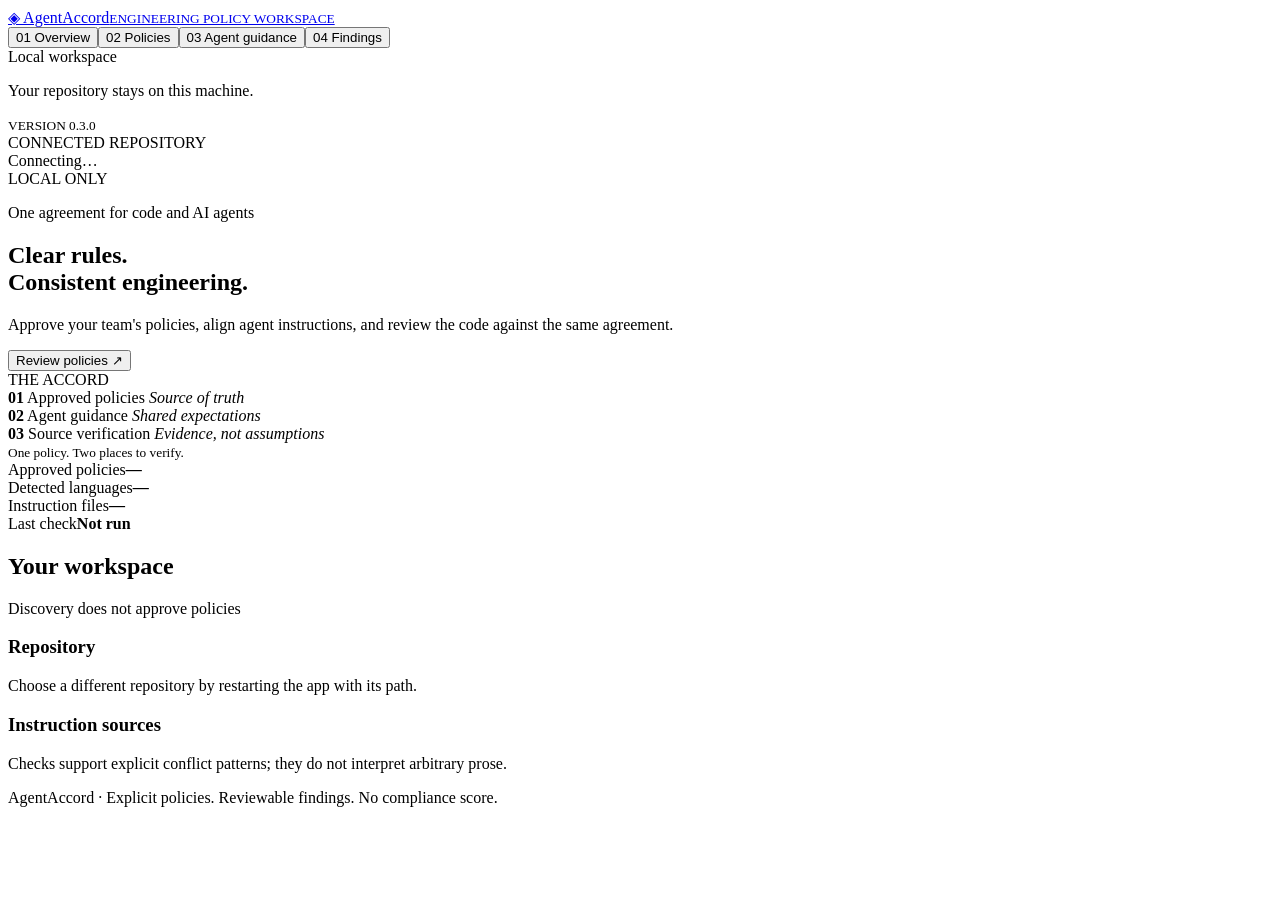
==== agentaccord/web/index.html @ b08bcfb3 "Rename AgentContract to AgentAccord "agentcontract" is already published on PyPI by another AI-agent" ====
<!doctype html>
<html lang="en"><head><meta charset="utf-8"><meta name="viewport" content="width=device-width,initial-scale=1"><title>AgentAccord · Local workspace</title><link rel="stylesheet" href="/style.css"><script defer src="/app.js"></script></head>
<body><aside><a class="brand" href="#"><span>◈</span> AgentAccord<small>ENGINEERING POLICY WORKSPACE</small></a><nav aria-label="Workspace"><button class="nav active" data-view="overview">01 <span>Overview</span></button><button class="nav" data-view="policies">02 <span>Policies</span></button><button class="nav" data-view="guidance">03 <span>Agent guidance</span></button><button class="nav" data-view="findings">04 <span>Findings</span></button></nav><div class="local"><i></i> Local workspace<p>Your repository stays on this machine.</p><small>VERSION 0.3.0</small></div></aside>
<main><header><div><span class="label">CONNECTED REPOSITORY</span><div id="repoName">Connecting…</div></div><span class="chip">LOCAL ONLY</span></header><div id="notice" role="status" aria-live="polite"></div>
<section id="overview" class="view"><div class="hero"><div><p class="eyebrow">One agreement for code and AI agents</p><h1>Clear rules.<br>Consistent engineering.</h1><p class="lede">Approve your team's policies, align agent instructions, and review the code against the same agreement.</p><button class="primary" id="start">Review policies <span>↗</span></button></div><div class="contract"><span class="label">THE ACCORD</span><div><b>01</b> Approved policies <em>Source of truth</em></div><div><b>02</b> Agent guidance <em>Shared expectations</em></div><div><b>03</b> Source verification <em>Evidence, not assumptions</em></div><small>One policy. Two places to verify.</small></div></div>
<div class="metrics"><div><span>Approved policies</span><strong id="approved">—</strong></div><div><span>Detected languages</span><strong id="languages">—</strong></div><div><span>Instruction files</span><strong id="instructions">—</strong></div><div><span>Last check</span><strong id="lastCheck">Not run</strong></div></div>
<div class="section-head"><h2>Your workspace</h2><span class="muted">Discovery does not approve policies</span></div><div class="two-col"><article><h3>Repository</h3><code id="repoPath"></code><div id="languageTags" class="tags"></div><p class="muted">Choose a different repository by restarting the app with its path.</p></article><article><h3>Instruction sources</h3><ul id="instructionList"></ul><p class="muted">Checks support explicit conflict patterns; they do not interpret arbitrary prose.</p></article></div></section>
<section id="policies" class="view" hidden><p class="eyebrow">01 / Set the source of truth</p><h1>Approve your policies.</h1><p class="lede">These are available rules, not recommendations inferred from your code. Approve only the conventions your team actually wants to enforce.</p><div id="policyList"></div><div class="actionbar"><p id="policyStatus" class="muted">Changes are saved only when you approve them.</p><button id="savePolicies" class="primary">Save approved policies</button></div></section>
<section id="guidance" class="view" hidden><p class="eyebrow">02 / Give agents consistent guidance</p><h1>The same rules,<br>in your instructions.</h1><p class="lede">Generate a managed section from the saved policy. Updating AGENTS.md preserves handwritten content outside that section.</p><article><div class="section-head"><h3>Guidance preview</h3><span class="chip">AGENTS.md</span></div><pre id="guidanceText"></pre></article><div class="actionbar"><p class="muted">Review the preview before writing to your repository.</p><button id="writeGuidance" class="primary">Update managed guidance</button></div></section>
<section id="findings" class="view" hidden><div class="section-head"><div><p class="eyebrow">03 / Verify the accord</p><h1>Review the evidence.</h1></div><button id="runCheck" class="primary">Run checks ↗</button></div><p class="lede">Check source code and supported agent instructions against your saved, approved policies.</p><div id="resultSummary" class="summary">No check has run yet. Run checks to see current findings.</div><div class="filters"><label>Search<input id="search" type="search" placeholder="File, rule, or finding"></label><label>Severity<select id="severity"><option value="all">All severities</option><option value="error">Errors</option><option value="warning">Warnings</option></select></label><label>Source<select id="kind"><option value="all">All sources</option><option value="code">Code</option><option value="instruction">Instructions</option></select></label></div><p id="visibleCount" class="muted" aria-live="polite"></p><div id="findingList"></div><details id="coverage"><summary>Coverage, skipped files, and limitations</summary><div id="coverageContent">Run a check to inspect coverage.</div></details><div class="exports"><span class="muted">Export current scan</span><button data-export="json">JSON</button><button data-export="sarif">SARIF</button><button data-export="html">HTML report</button></div></section>
<footer>AgentAccord · Explicit policies. Reviewable findings. No compliance score.</footer></main></body></html>
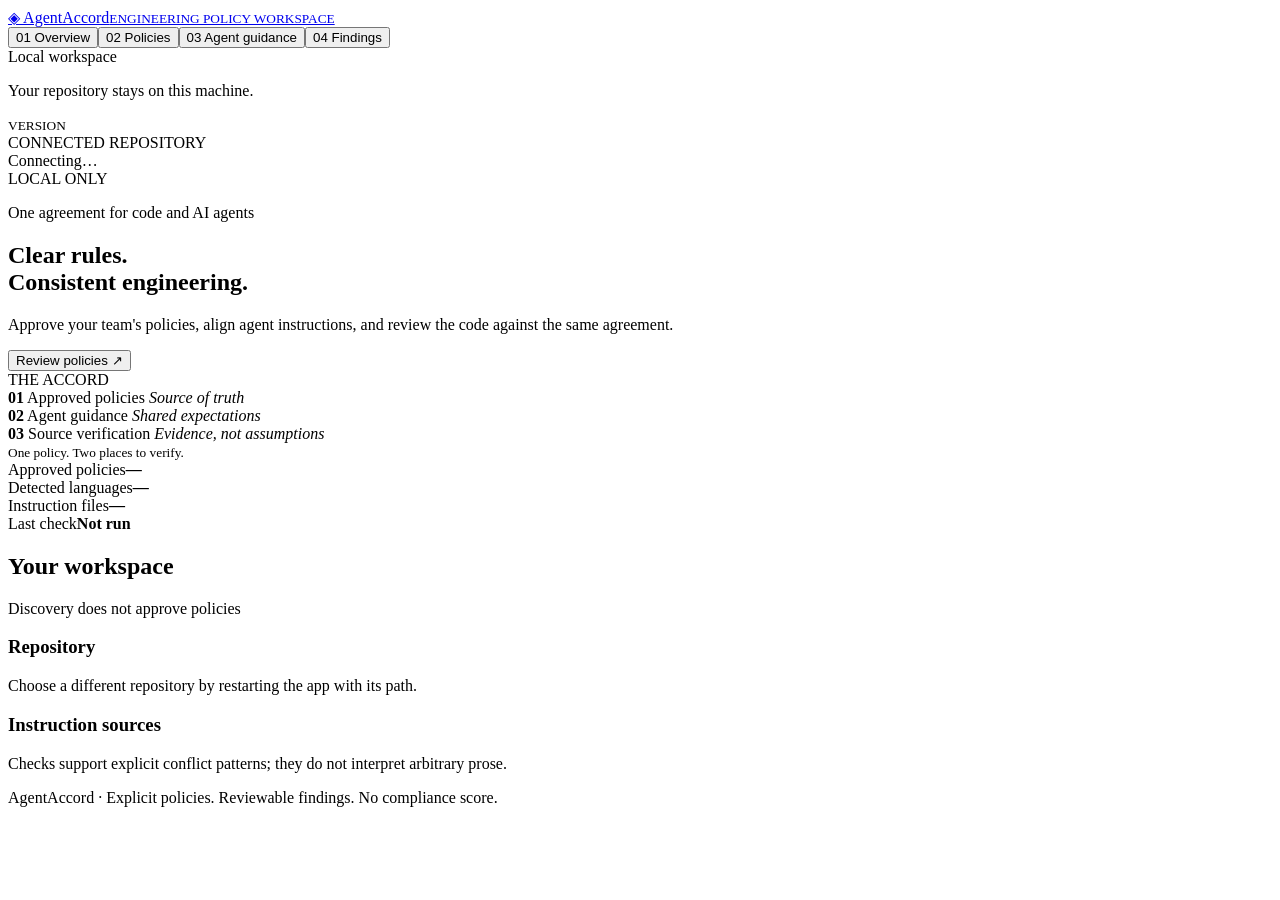
==== commit 9a64dacf: "Prepare the 0.4.0 release: PyPI publishing, GitHub Action, changelog - Single-source version in agen" ====
--- a/agentaccord/web/index.html
+++ b/agentaccord/web/index.html
@@ -1,6 +1,6 @@
 <!doctype html>
 <html lang="en"><head><meta charset="utf-8"><meta name="viewport" content="width=device-width,initial-scale=1"><title>AgentAccord · Local workspace</title><link rel="stylesheet" href="/style.css"><script defer src="/app.js"></script></head>
-<body><aside><a class="brand" href="#"><span>◈</span> AgentAccord<small>ENGINEERING POLICY WORKSPACE</small></a><nav aria-label="Workspace"><button class="nav active" data-view="overview">01 <span>Overview</span></button><button class="nav" data-view="policies">02 <span>Policies</span></button><button class="nav" data-view="guidance">03 <span>Agent guidance</span></button><button class="nav" data-view="findings">04 <span>Findings</span></button></nav><div class="local"><i></i> Local workspace<p>Your repository stays on this machine.</p><small>VERSION 0.3.0</small></div></aside>
+<body><aside><a class="brand" href="#"><span>◈</span> AgentAccord<small>ENGINEERING POLICY WORKSPACE</small></a><nav aria-label="Workspace"><button class="nav active" data-view="overview">01 <span>Overview</span></button><button class="nav" data-view="policies">02 <span>Policies</span></button><button class="nav" data-view="guidance">03 <span>Agent guidance</span></button><button class="nav" data-view="findings">04 <span>Findings</span></button></nav><div class="local"><i></i> Local workspace<p>Your repository stays on this machine.</p><small id="appVersion">VERSION</small></div></aside>
 <main><header><div><span class="label">CONNECTED REPOSITORY</span><div id="repoName">Connecting…</div></div><span class="chip">LOCAL ONLY</span></header><div id="notice" role="status" aria-live="polite"></div>
 <section id="overview" class="view"><div class="hero"><div><p class="eyebrow">One agreement for code and AI agents</p><h1>Clear rules.<br>Consistent engineering.</h1><p class="lede">Approve your team's policies, align agent instructions, and review the code against the same agreement.</p><button class="primary" id="start">Review policies <span>↗</span></button></div><div class="contract"><span class="label">THE ACCORD</span><div><b>01</b> Approved policies <em>Source of truth</em></div><div><b>02</b> Agent guidance <em>Shared expectations</em></div><div><b>03</b> Source verification <em>Evidence, not assumptions</em></div><small>One policy. Two places to verify.</small></div></div>
 <div class="metrics"><div><span>Approved policies</span><strong id="approved">—</strong></div><div><span>Detected languages</span><strong id="languages">—</strong></div><div><span>Instruction files</span><strong id="instructions">—</strong></div><div><span>Last check</span><strong id="lastCheck">Not run</strong></div></div>
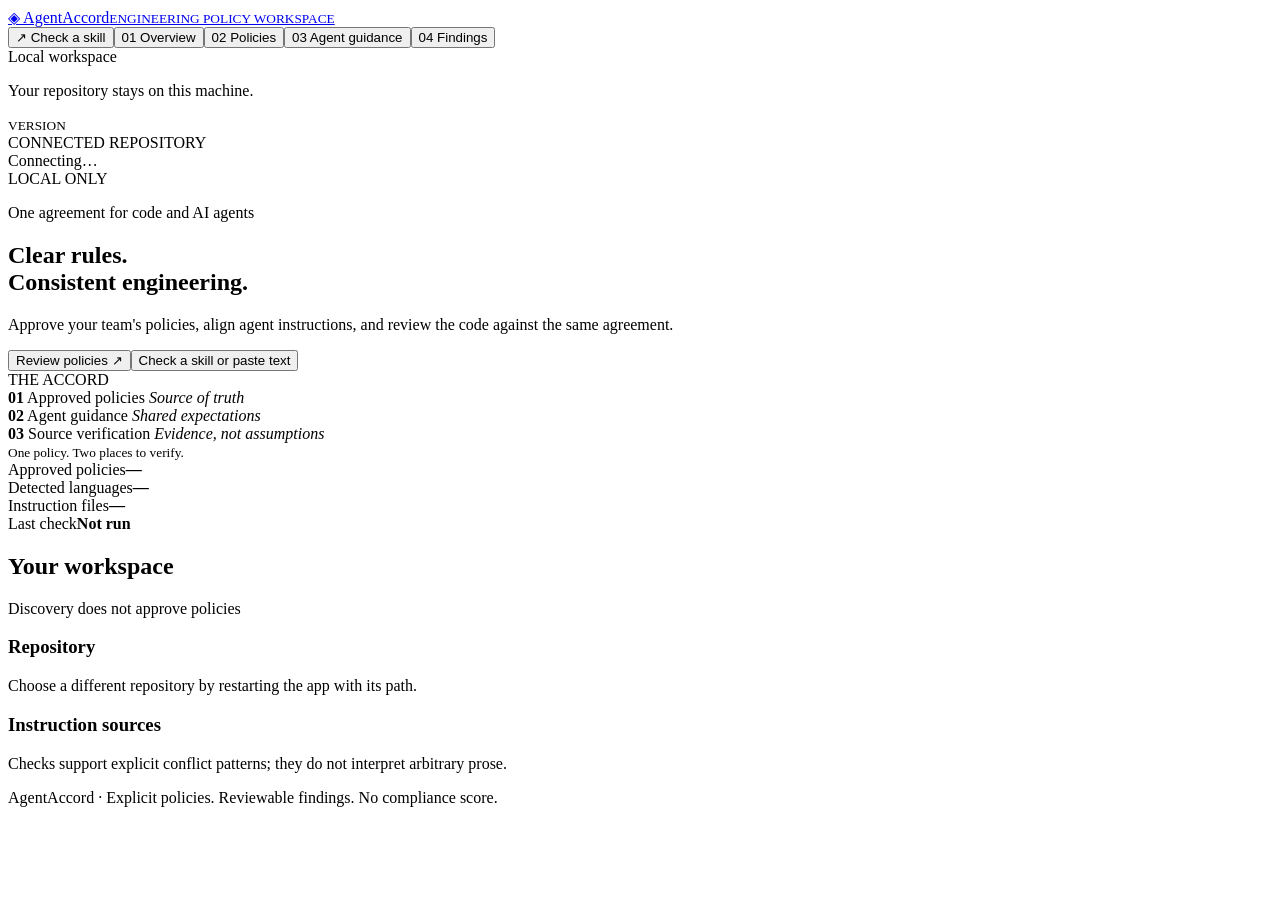
==== commit 773b9584: "Add local skill quick checks and language-specific validation" ====
--- a/agentaccord/web/index.html
+++ b/agentaccord/web/index.html
@@ -1,11 +1,26 @@
 <!doctype html>
 <html lang="en"><head><meta charset="utf-8"><meta name="viewport" content="width=device-width,initial-scale=1"><title>AgentAccord · Local workspace</title><link rel="stylesheet" href="/style.css"><script defer src="/app.js"></script></head>
-<body><aside><a class="brand" href="#"><span>◈</span> AgentAccord<small>ENGINEERING POLICY WORKSPACE</small></a><nav aria-label="Workspace"><button class="nav active" data-view="overview">01 <span>Overview</span></button><button class="nav" data-view="policies">02 <span>Policies</span></button><button class="nav" data-view="guidance">03 <span>Agent guidance</span></button><button class="nav" data-view="findings">04 <span>Findings</span></button></nav><div class="local"><i></i> Local workspace<p>Your repository stays on this machine.</p><small id="appVersion">VERSION</small></div></aside>
+<body><aside><a class="brand" href="#"><span>◈</span> AgentAccord<small>ENGINEERING POLICY WORKSPACE</small></a><nav aria-label="Workspace"><button class="nav" data-view="quick">↗ <span>Check a skill</span></button><button class="nav active" data-view="overview">01 <span>Overview</span></button><button class="nav" data-view="policies">02 <span>Policies</span></button><button class="nav" data-view="guidance">03 <span>Agent guidance</span></button><button class="nav" data-view="findings">04 <span>Findings</span></button></nav><div class="local"><i></i> Local workspace<p>Your repository stays on this machine.</p><small id="appVersion">VERSION</small></div></aside>
 <main><header><div><span class="label">CONNECTED REPOSITORY</span><div id="repoName">Connecting…</div></div><span class="chip">LOCAL ONLY</span></header><div id="notice" role="status" aria-live="polite"></div>
-<section id="overview" class="view"><div class="hero"><div><p class="eyebrow">One agreement for code and AI agents</p><h1>Clear rules.<br>Consistent engineering.</h1><p class="lede">Approve your team's policies, align agent instructions, and review the code against the same agreement.</p><button class="primary" id="start">Review policies <span>↗</span></button></div><div class="contract"><span class="label">THE ACCORD</span><div><b>01</b> Approved policies <em>Source of truth</em></div><div><b>02</b> Agent guidance <em>Shared expectations</em></div><div><b>03</b> Source verification <em>Evidence, not assumptions</em></div><small>One policy. Two places to verify.</small></div></div>
+<section id="quick" class="view" hidden>
+<p class="eyebrow">A focused first check</p><h1>Check a skill or file.</h1>
+<p class="lede">Select local files or paste text. Choose the rules you want to test and review the evidence. Your project policy stays unchanged.</p>
+<article><h2>1. Choose your input</h2><p class="muted">Text goes only to this local app and temporary files are removed after checking. Up to 20 UTF-8 files, 100 KB each, 400 KB total. Archives are not supported.</p>
+<label>Local files<input id="quickFiles" type="file" multiple accept=".md,.java,.py,.json"></label><p id="quickFileNames" class="muted">No files selected. Paste text below, or select files.</p>
+<div class="path-grid"><label>Filename for pasted text<input id="quickName" value="SKILL.md" maxlength="120"></label><div><button id="quickDemo">Load a teaching example</button></div></div>
+<label>Or paste text<textarea id="quickText" rows="8" placeholder="Paste instructions, Java, Python, or JSON here"></textarea></label></article>
+<article class="quick-section"><h2>2. Choose rules for this check</h2><p class="muted">Nothing is selected automatically. Markdown supports explicit Java instruction conflicts and Java, Python, and JSON fenced examples. Java files use teaching-example checks. Python uses syntax analysis; JSON checks syntax and duplicate keys. Other languages and application-specific configuration schemas are not yet supported.</p><div id="quickRules"></div></article>
+<div class="actionbar"><p class="muted">This check does not save approvals, edit skills, or execute code.</p><button id="quickRun" class="primary">Check selected text ↗</button></div>
+<div id="quickResults" aria-live="polite"></div></section>
+<section id="overview" class="view"><div class="hero"><div><p class="eyebrow">One agreement for code and AI agents</p><h1>Clear rules.<br>Consistent engineering.</h1><p class="lede">Approve your team's policies, align agent instructions, and review the code against the same agreement.</p><button class="primary" id="start">Review policies <span>↗</span></button><button id="startQuick">Check a skill or paste text</button></div><div class="contract"><span class="label">THE ACCORD</span><div><b>01</b> Approved policies <em>Source of truth</em></div><div><b>02</b> Agent guidance <em>Shared expectations</em></div><div><b>03</b> Source verification <em>Evidence, not assumptions</em></div><small>One policy. Two places to verify.</small></div></div>
 <div class="metrics"><div><span>Approved policies</span><strong id="approved">—</strong></div><div><span>Detected languages</span><strong id="languages">—</strong></div><div><span>Instruction files</span><strong id="instructions">—</strong></div><div><span>Last check</span><strong id="lastCheck">Not run</strong></div></div>
 <div class="section-head"><h2>Your workspace</h2><span class="muted">Discovery does not approve policies</span></div><div class="two-col"><article><h3>Repository</h3><code id="repoPath"></code><div id="languageTags" class="tags"></div><p class="muted">Choose a different repository by restarting the app with its path.</p></article><article><h3>Instruction sources</h3><ul id="instructionList"></ul><p class="muted">Checks support explicit conflict patterns; they do not interpret arbitrary prose.</p></article></div></section>
-<section id="policies" class="view" hidden><p class="eyebrow">01 / Set the source of truth</p><h1>Approve your policies.</h1><p class="lede">These are available rules, not recommendations inferred from your code. Approve only the conventions your team actually wants to enforce.</p><div id="policyList"></div><div class="actionbar"><p id="policyStatus" class="muted">Changes are saved only when you approve them.</p><button id="savePolicies" class="primary">Save approved policies</button></div></section>
+<section id="policies" class="view" hidden><p class="eyebrow">01 / Set the source of truth</p><h1>Approve your policies.</h1><p class="lede">These are available rules, not recommendations inferred from your code. Approve only the conventions your team actually wants to enforce.</p><fieldset id="policyEditor"><legend class="sr-only">Policy settings</legend><div id="policyList"></div>
+<article class="shared-scope"><h2>Repository and teaching-example scope</h2>
+<p class="muted">Use repository-relative globs, one per line: * matches within a folder; ** spans folders. Include instruction files when narrowing a rule. Build and vendor folders remain excluded.</p>
+<div id="sharedScope" class="path-grid"></div></article></fieldset>
+<section aria-labelledby="previewHeading" class="preview-panel"><div class="section-head"><h2 id="previewHeading">Preview the affected files</h2><button id="previewScope">Preview draft scope</button></div>
+<p class="muted">Checks this draft against the current repository without saving policy or guidance.</p><div id="scopePreview" aria-live="polite"><p class="muted">Choose paths, then preview before saving.</p></div></section><div class="actionbar"><p id="policyStatus" class="muted">Changes are saved only when you approve them.</p><button id="savePolicies" class="primary">Save approved policies</button></div></section>
 <section id="guidance" class="view" hidden><p class="eyebrow">02 / Give agents consistent guidance</p><h1>The same rules,<br>in your instructions.</h1><p class="lede">Generate a managed section from the saved policy. Updating AGENTS.md preserves handwritten content outside that section.</p><article><div class="section-head"><h3>Guidance preview</h3><span class="chip">AGENTS.md</span></div><pre id="guidanceText"></pre></article><div class="actionbar"><p class="muted">Review the preview before writing to your repository.</p><button id="writeGuidance" class="primary">Update managed guidance</button></div></section>
-<section id="findings" class="view" hidden><div class="section-head"><div><p class="eyebrow">03 / Verify the accord</p><h1>Review the evidence.</h1></div><button id="runCheck" class="primary">Run checks ↗</button></div><p class="lede">Check source code and supported agent instructions against your saved, approved policies.</p><div id="resultSummary" class="summary">No check has run yet. Run checks to see current findings.</div><div class="filters"><label>Search<input id="search" type="search" placeholder="File, rule, or finding"></label><label>Severity<select id="severity"><option value="all">All severities</option><option value="error">Errors</option><option value="warning">Warnings</option></select></label><label>Source<select id="kind"><option value="all">All sources</option><option value="code">Code</option><option value="instruction">Instructions</option></select></label></div><p id="visibleCount" class="muted" aria-live="polite"></p><div id="findingList"></div><details id="coverage"><summary>Coverage, skipped files, and limitations</summary><div id="coverageContent">Run a check to inspect coverage.</div></details><div class="exports"><span class="muted">Export current scan</span><button data-export="json">JSON</button><button data-export="sarif">SARIF</button><button data-export="html">HTML report</button></div></section>
+<section id="findings" class="view" hidden><div class="section-head"><div><p class="eyebrow">03 / Verify the accord</p><h1>Review the evidence.</h1></div><button id="runCheck" class="primary">Run checks ↗</button></div><p class="lede">Check source code and supported agent instructions against your saved, approved policies.</p><div id="resultSummary" class="summary">No check has run yet. Run checks to see current findings.</div><div class="filters"><label>Search<input id="search" type="search" placeholder="File, rule, or finding"></label><label>Severity<select id="severity"><option value="all">All severities</option><option value="error">Errors</option><option value="warning">Warnings</option></select></label><label>Source<select id="kind"><option value="all">All sources</option><option value="code">Code</option><option value="example">Examples</option><option value="instruction">Instructions</option></select></label></div><p id="visibleCount" class="muted" aria-live="polite"></p><div id="findingList"></div><details id="coverage"><summary>Coverage, skipped files, and limitations</summary><div id="coverageContent">Run a check to inspect coverage.</div></details><div class="exports"><span class="muted">Export current scan</span><button data-export="json">JSON</button><button data-export="sarif">SARIF</button><button data-export="html">HTML report</button></div></section>
 <footer>AgentAccord · Explicit policies. Reviewable findings. No compliance score.</footer></main></body></html>
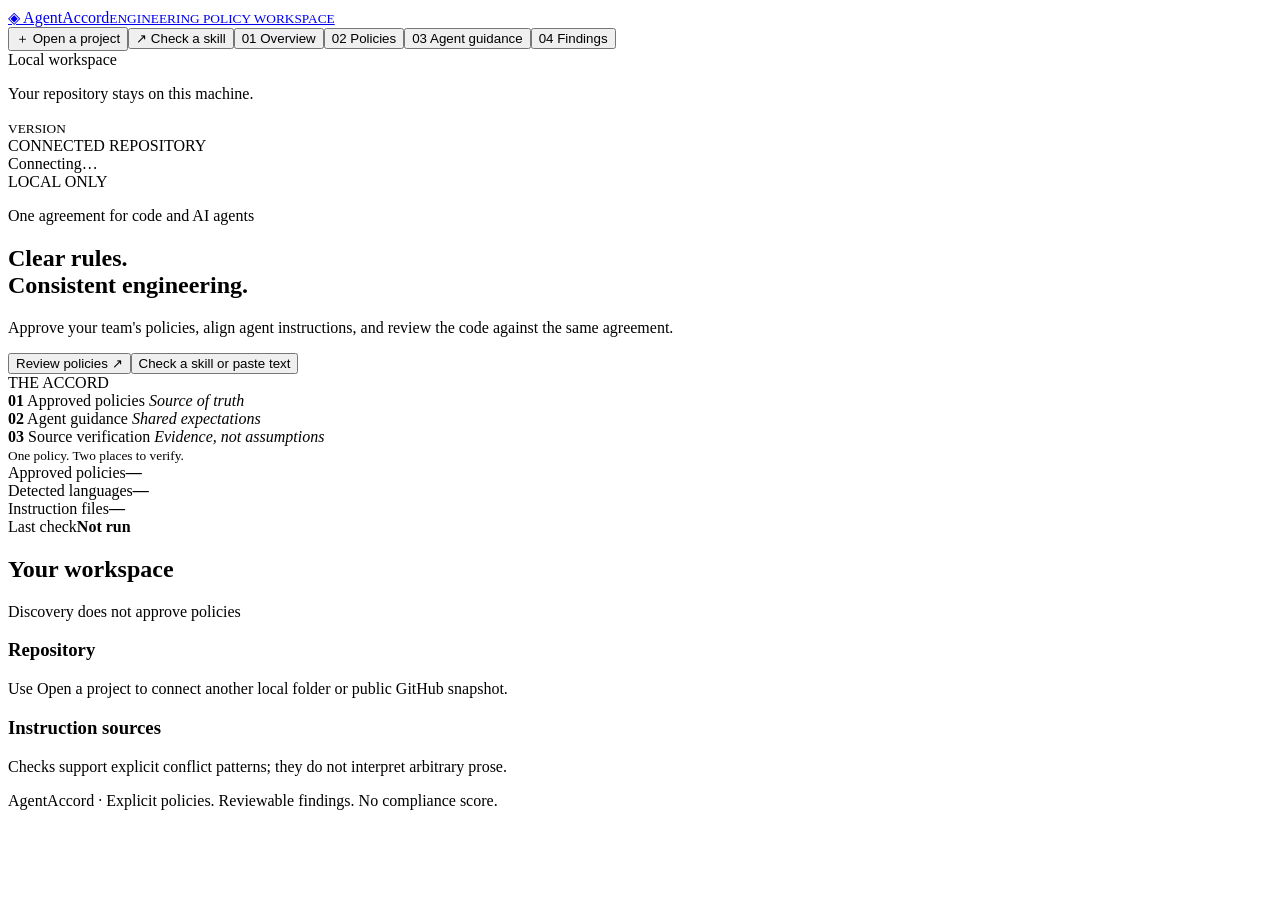
==== commit 0933cc36: "Add local and public GitHub project connections" ====
--- a/agentaccord/web/index.html
+++ b/agentaccord/web/index.html
@@ -1,7 +1,13 @@
 <!doctype html>
 <html lang="en"><head><meta charset="utf-8"><meta name="viewport" content="width=device-width,initial-scale=1"><title>AgentAccord · Local workspace</title><link rel="stylesheet" href="/style.css"><script defer src="/app.js"></script></head>
-<body><aside><a class="brand" href="#"><span>◈</span> AgentAccord<small>ENGINEERING POLICY WORKSPACE</small></a><nav aria-label="Workspace"><button class="nav" data-view="quick">↗ <span>Check a skill</span></button><button class="nav active" data-view="overview">01 <span>Overview</span></button><button class="nav" data-view="policies">02 <span>Policies</span></button><button class="nav" data-view="guidance">03 <span>Agent guidance</span></button><button class="nav" data-view="findings">04 <span>Findings</span></button></nav><div class="local"><i></i> Local workspace<p>Your repository stays on this machine.</p><small id="appVersion">VERSION</small></div></aside>
+<body><aside><a class="brand" href="#"><span>◈</span> AgentAccord<small>ENGINEERING POLICY WORKSPACE</small></a><nav aria-label="Workspace"><button class="nav" data-view="connect">＋ <span>Open a project</span></button><button class="nav" data-view="quick">↗ <span>Check a skill</span></button><button class="nav active" data-view="overview">01 <span>Overview</span></button><button class="nav" data-view="policies">02 <span>Policies</span></button><button class="nav" data-view="guidance">03 <span>Agent guidance</span></button><button class="nav" data-view="findings">04 <span>Findings</span></button></nav><div class="local"><i></i> Local workspace<p>Your repository stays on this machine.</p><small id="appVersion">VERSION</small></div></aside>
 <main><header><div><span class="label">CONNECTED REPOSITORY</span><div id="repoName">Connecting…</div></div><span class="chip">LOCAL ONLY</span></header><div id="notice" role="status" aria-live="polite"></div>
+<section id="connect" class="view" hidden>
+<p class="eyebrow">Choose a workspace</p><h1>Open a project.</h1><p class="lede">Review a local folder or a public GitHub repository. Each project opens in its own workspace with its own policy and results.</p>
+<div class="two-col"><article><h2>Local folder</h2><p>Use any existing folder, including a private repository you have already cloned. No Git connection is required.</p><label>Absolute folder path<input id="localProjectPath" placeholder="/Users/you/projects/my-project" autocomplete="off"></label><p class="muted">Opening reads the folder. Saving policies or guidance later changes files in this folder.</p><button id="openLocalProject" class="primary">Connect local folder</button></article>
+<article><h2>Public GitHub repository</h2><p>Download the current default branch as a temporary snapshot. Repository files are never executed.</p><label>GitHub repository URL<input id="githubProjectUrl" type="url" placeholder="https://github.com/owner/repository" autocomplete="off"></label><p class="muted">Contacts GitHub to download source. Public repositories only; no sign-in or token. Changes stay in the snapshot and disappear when this app stops. Limit: 20 MB download, 50 MB expanded, 10,000 entries. Repositories with symlinks need a local clone.</p><button id="openGithubProject" class="primary">Download GitHub snapshot</button></article></div>
+<div id="projectConnectionResult" aria-live="polite"></div>
+<p class="muted">Connecting a repository does not mean every language is supported. Review coverage and approve only the rules that fit your project. GitHub snapshots omit history, submodule contents and downloaded Git LFS objects.</p></section>
 <section id="quick" class="view" hidden>
 <p class="eyebrow">A focused first check</p><h1>Check a skill or file.</h1>
 <p class="lede">Select local files or paste text. Choose the rules you want to test and review the evidence. Your project policy stays unchanged.</p>
@@ -14,11 +20,11 @@
 <div id="quickResults" aria-live="polite"></div></section>
 <section id="overview" class="view"><div class="hero"><div><p class="eyebrow">One agreement for code and AI agents</p><h1>Clear rules.<br>Consistent engineering.</h1><p class="lede">Approve your team's policies, align agent instructions, and review the code against the same agreement.</p><button class="primary" id="start">Review policies <span>↗</span></button><button id="startQuick">Check a skill or paste text</button></div><div class="contract"><span class="label">THE ACCORD</span><div><b>01</b> Approved policies <em>Source of truth</em></div><div><b>02</b> Agent guidance <em>Shared expectations</em></div><div><b>03</b> Source verification <em>Evidence, not assumptions</em></div><small>One policy. Two places to verify.</small></div></div>
 <div class="metrics"><div><span>Approved policies</span><strong id="approved">—</strong></div><div><span>Detected languages</span><strong id="languages">—</strong></div><div><span>Instruction files</span><strong id="instructions">—</strong></div><div><span>Last check</span><strong id="lastCheck">Not run</strong></div></div>
-<div class="section-head"><h2>Your workspace</h2><span class="muted">Discovery does not approve policies</span></div><div class="two-col"><article><h3>Repository</h3><code id="repoPath"></code><div id="languageTags" class="tags"></div><p class="muted">Choose a different repository by restarting the app with its path.</p></article><article><h3>Instruction sources</h3><ul id="instructionList"></ul><p class="muted">Checks support explicit conflict patterns; they do not interpret arbitrary prose.</p></article></div></section>
+<div class="section-head"><h2>Your workspace</h2><span class="muted">Discovery does not approve policies</span></div><div class="two-col"><article><h3>Repository</h3><code id="repoPath"></code><div id="languageTags" class="tags"></div><p id="projectSource" class="muted"></p><div id="supportedCoverage"></div><p class="muted">Use Open a project to connect another local folder or public GitHub snapshot.</p></article><article><h3>Instruction sources</h3><ul id="instructionList"></ul><p class="muted">Checks support explicit conflict patterns; they do not interpret arbitrary prose.</p></article></div></section>
 <section id="policies" class="view" hidden><p class="eyebrow">01 / Set the source of truth</p><h1>Approve your policies.</h1><p class="lede">These are available rules, not recommendations inferred from your code. Approve only the conventions your team actually wants to enforce.</p><fieldset id="policyEditor"><legend class="sr-only">Policy settings</legend><div id="policyList"></div>
 <article class="shared-scope"><h2>Repository and teaching-example scope</h2>
 <p class="muted">Use repository-relative globs, one per line: * matches within a folder; ** spans folders. Include instruction files when narrowing a rule. Build and vendor folders remain excluded.</p>
-<div id="sharedScope" class="path-grid"></div></article></fieldset>
+<button id="teachingPaths">Prepare teaching-example paths</button><p class="muted">Draft only: marks Java examples/templates as teaching material and bad-*.java examples as intentional counter-examples. Review the paths and select rules before saving.</p><div id="sharedScope" class="path-grid"></div></article></fieldset>
 <section aria-labelledby="previewHeading" class="preview-panel"><div class="section-head"><h2 id="previewHeading">Preview the affected files</h2><button id="previewScope">Preview draft scope</button></div>
 <p class="muted">Checks this draft against the current repository without saving policy or guidance.</p><div id="scopePreview" aria-live="polite"><p class="muted">Choose paths, then preview before saving.</p></div></section><div class="actionbar"><p id="policyStatus" class="muted">Changes are saved only when you approve them.</p><button id="savePolicies" class="primary">Save approved policies</button></div></section>
 <section id="guidance" class="view" hidden><p class="eyebrow">02 / Give agents consistent guidance</p><h1>The same rules,<br>in your instructions.</h1><p class="lede">Generate a managed section from the saved policy. Updating AGENTS.md preserves handwritten content outside that section.</p><article><div class="section-head"><h3>Guidance preview</h3><span class="chip">AGENTS.md</span></div><pre id="guidanceText"></pre></article><div class="actionbar"><p class="muted">Review the preview before writing to your repository.</p><button id="writeGuidance" class="primary">Update managed guidance</button></div></section>
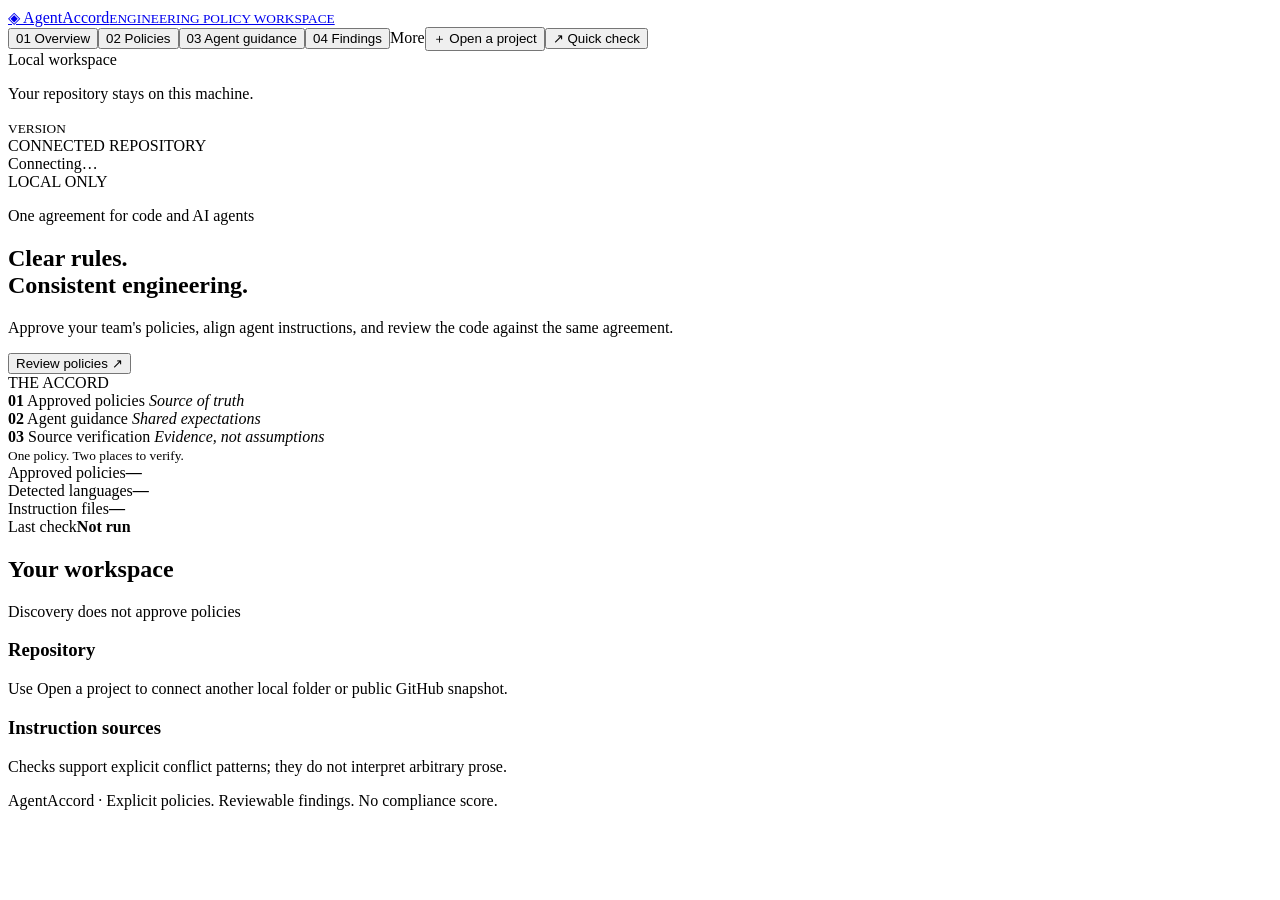
==== commit 730e3314: "Open the local app in the browser; put the workflow first in the menu agentaccord serve and quick no" ====
--- a/agentaccord/web/index.html
+++ b/agentaccord/web/index.html
@@ -1,15 +1,15 @@
 <!doctype html>
 <html lang="en"><head><meta charset="utf-8"><meta name="viewport" content="width=device-width,initial-scale=1"><title>AgentAccord · Local workspace</title><link rel="stylesheet" href="/style.css"><script defer src="/app.js"></script></head>
-<body><aside><a class="brand" href="#"><span>◈</span> AgentAccord<small>ENGINEERING POLICY WORKSPACE</small></a><nav aria-label="Workspace"><button class="nav" data-view="connect">＋ <span>Open a project</span></button><button class="nav" data-view="quick">↗ <span>Check a skill</span></button><button class="nav active" data-view="overview">01 <span>Overview</span></button><button class="nav" data-view="policies">02 <span>Policies</span></button><button class="nav" data-view="guidance">03 <span>Agent guidance</span></button><button class="nav" data-view="findings">04 <span>Findings</span></button></nav><div class="local"><i></i> Local workspace<p>Your repository stays on this machine.</p><small id="appVersion">VERSION</small></div></aside>
+<body><aside><a class="brand" href="#"><span>◈</span> AgentAccord<small>ENGINEERING POLICY WORKSPACE</small></a><nav aria-label="Workspace"><button class="nav active" data-view="overview">01 <span>Overview</span></button><button class="nav" data-view="policies">02 <span>Policies</span></button><button class="nav" data-view="guidance">03 <span>Agent guidance</span></button><button class="nav" data-view="findings">04 <span>Findings</span></button><span class="nav-label">More</span><button class="nav" data-view="connect">＋ <span>Open a project</span></button><button class="nav" data-view="quick">↗ <span>Quick check</span></button></nav><div class="local"><i></i> Local workspace<p>Your repository stays on this machine.</p><small id="appVersion">VERSION</small></div></aside>
 <main><header><div><span class="label">CONNECTED REPOSITORY</span><div id="repoName">Connecting…</div></div><span class="chip">LOCAL ONLY</span></header><div id="notice" role="status" aria-live="polite"></div>
 <section id="connect" class="view" hidden>
 <p class="eyebrow">Choose a workspace</p><h1>Open a project.</h1><p class="lede">Review a local folder or a public GitHub repository. Each project opens in its own workspace with its own policy and results.</p>
 <div class="two-col"><article><h2>Local folder</h2><p>Use any existing folder, including a private repository you have already cloned. No Git connection is required.</p><label>Absolute folder path<input id="localProjectPath" placeholder="/Users/you/projects/my-project" autocomplete="off"></label><p class="muted">Opening reads the folder. Saving policies or guidance later changes files in this folder.</p><button id="openLocalProject" class="primary">Connect local folder</button></article>
-<article><h2>Public GitHub repository</h2><p>Download the current default branch as a temporary snapshot. Repository files are never executed.</p><label>GitHub repository URL<input id="githubProjectUrl" type="url" placeholder="https://github.com/owner/repository" autocomplete="off"></label><p class="muted">Contacts GitHub to download source. Public repositories only; no sign-in or token. Changes stay in the snapshot and disappear when this app stops. Limit: 20 MB download, 50 MB expanded, 10,000 entries. Repositories with symlinks need a local clone.</p><button id="openGithubProject" class="primary">Download GitHub snapshot</button></article></div>
+<article><h2>Public GitHub repository</h2><p>Download the current default branch as a temporary snapshot. Repository files are never executed.</p><label>GitHub repository URL<input id="githubProjectUrl" type="url" placeholder="https://github.com/owner/repository" autocomplete="off"></label><p class="muted">Contacts GitHub to download source. Public repositories only; no sign-in or token. Changes stay in the snapshot and disappear when this app stops. Limit: 20 MB download, 50 MB expanded, 10,000 entries. Symbolic links are kept but never followed.</p><button id="openGithubProject" class="primary">Download GitHub snapshot</button></article></div>
 <div id="projectConnectionResult" aria-live="polite"></div>
 <p class="muted">Connecting a repository does not mean every language is supported. Review coverage and approve only the rules that fit your project. GitHub snapshots omit history, submodule contents and downloaded Git LFS objects.</p></section>
 <section id="quick" class="view" hidden>
-<p class="eyebrow">A focused first check</p><h1>Check a skill or file.</h1>
+<p class="eyebrow">Quick check · No project needed</p><h1>Check a skill or file.</h1>
 <p class="lede">Select local files or paste text. Choose the rules you want to test and review the evidence. Your project policy stays unchanged.</p>
 <article><h2>1. Choose your input</h2><p class="muted">Text goes only to this local app and temporary files are removed after checking. Up to 20 UTF-8 files, 100 KB each, 400 KB total. Archives are not supported.</p>
 <label>Local files<input id="quickFiles" type="file" multiple accept=".md,.java,.py,.json"></label><p id="quickFileNames" class="muted">No files selected. Paste text below, or select files.</p>
@@ -18,7 +18,7 @@
 <article class="quick-section"><h2>2. Choose rules for this check</h2><p class="muted">Nothing is selected automatically. Markdown supports explicit Java instruction conflicts and Java, Python, and JSON fenced examples. Java files use teaching-example checks. Python uses syntax analysis; JSON checks syntax and duplicate keys. Other languages and application-specific configuration schemas are not yet supported.</p><div id="quickRules"></div></article>
 <div class="actionbar"><p class="muted">This check does not save approvals, edit skills, or execute code.</p><button id="quickRun" class="primary">Check selected text ↗</button></div>
 <div id="quickResults" aria-live="polite"></div></section>
-<section id="overview" class="view"><div class="hero"><div><p class="eyebrow">One agreement for code and AI agents</p><h1>Clear rules.<br>Consistent engineering.</h1><p class="lede">Approve your team's policies, align agent instructions, and review the code against the same agreement.</p><button class="primary" id="start">Review policies <span>↗</span></button><button id="startQuick">Check a skill or paste text</button></div><div class="contract"><span class="label">THE ACCORD</span><div><b>01</b> Approved policies <em>Source of truth</em></div><div><b>02</b> Agent guidance <em>Shared expectations</em></div><div><b>03</b> Source verification <em>Evidence, not assumptions</em></div><small>One policy. Two places to verify.</small></div></div>
+<section id="overview" class="view"><div class="hero"><div><p class="eyebrow">One agreement for code and AI agents</p><h1>Clear rules.<br>Consistent engineering.</h1><p class="lede">Approve your team's policies, align agent instructions, and review the code against the same agreement.</p><button class="primary" id="start">Review policies <span>↗</span></button></div><div class="contract"><span class="label">THE ACCORD</span><div><b>01</b> Approved policies <em>Source of truth</em></div><div><b>02</b> Agent guidance <em>Shared expectations</em></div><div><b>03</b> Source verification <em>Evidence, not assumptions</em></div><small>One policy. Two places to verify.</small></div></div>
 <div class="metrics"><div><span>Approved policies</span><strong id="approved">—</strong></div><div><span>Detected languages</span><strong id="languages">—</strong></div><div><span>Instruction files</span><strong id="instructions">—</strong></div><div><span>Last check</span><strong id="lastCheck">Not run</strong></div></div>
 <div class="section-head"><h2>Your workspace</h2><span class="muted">Discovery does not approve policies</span></div><div class="two-col"><article><h3>Repository</h3><code id="repoPath"></code><div id="languageTags" class="tags"></div><p id="projectSource" class="muted"></p><div id="supportedCoverage"></div><p class="muted">Use Open a project to connect another local folder or public GitHub snapshot.</p></article><article><h3>Instruction sources</h3><ul id="instructionList"></ul><p class="muted">Checks support explicit conflict patterns; they do not interpret arbitrary prose.</p></article></div></section>
 <section id="policies" class="view" hidden><p class="eyebrow">01 / Set the source of truth</p><h1>Approve your policies.</h1><p class="lede">These are available rules, not recommendations inferred from your code. Approve only the conventions your team actually wants to enforce.</p><fieldset id="policyEditor"><legend class="sr-only">Policy settings</legend><div id="policyList"></div>
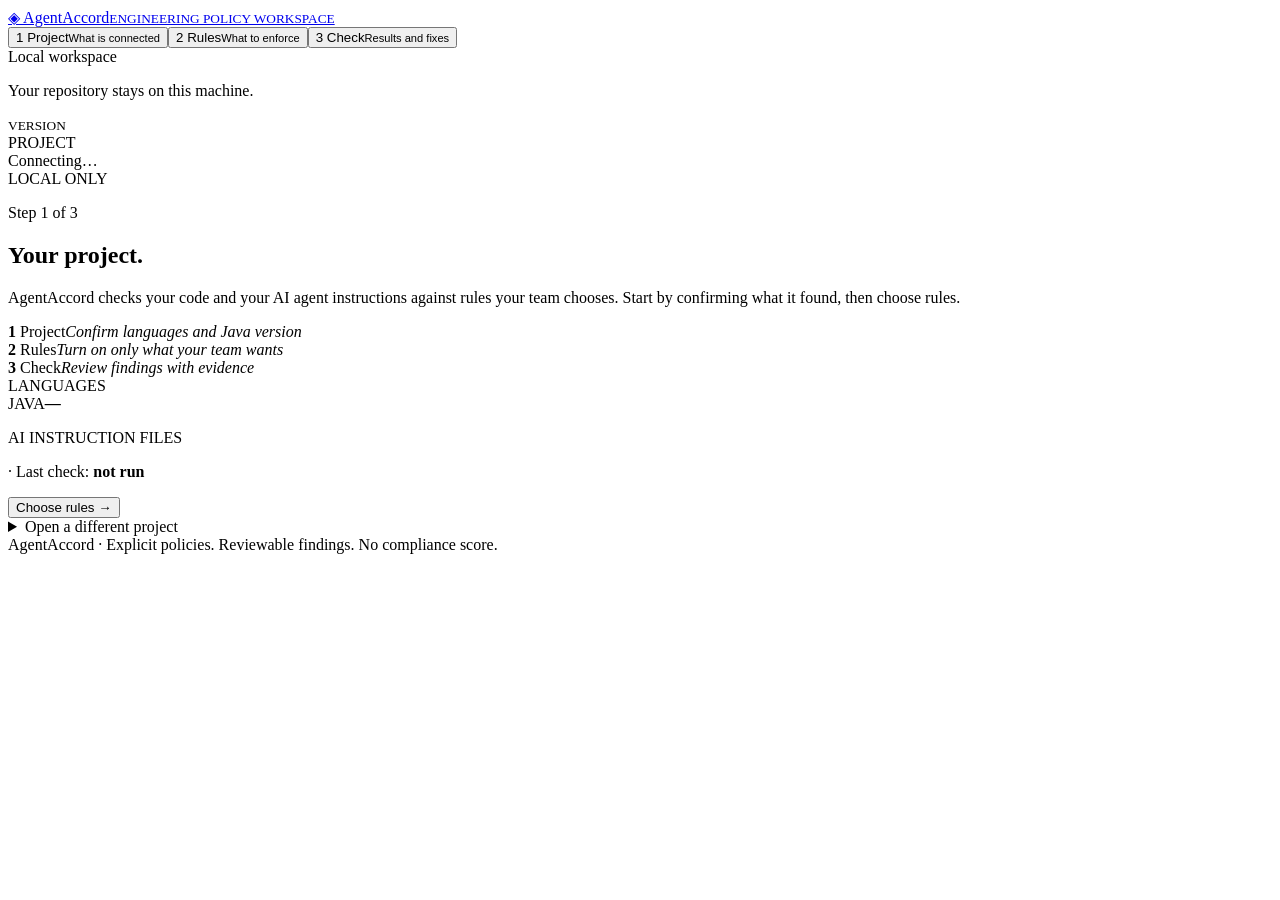
==== commit 1bf41a9b: "Simplify the app to three steps; detect and choose the Java version The app now has Project, Rules a" ====
--- a/agentaccord/web/index.html
+++ b/agentaccord/web/index.html
@@ -1,32 +1,35 @@
 <!doctype html>
 <html lang="en"><head><meta charset="utf-8"><meta name="viewport" content="width=device-width,initial-scale=1"><title>AgentAccord · Local workspace</title><link rel="stylesheet" href="/style.css"><script defer src="/app.js"></script></head>
-<body><aside><a class="brand" href="#"><span>◈</span> AgentAccord<small>ENGINEERING POLICY WORKSPACE</small></a><nav aria-label="Workspace"><button class="nav active" data-view="overview">01 <span>Overview</span></button><button class="nav" data-view="policies">02 <span>Policies</span></button><button class="nav" data-view="guidance">03 <span>Agent guidance</span></button><button class="nav" data-view="findings">04 <span>Findings</span></button><span class="nav-label">More</span><button class="nav" data-view="connect">＋ <span>Open a project</span></button><button class="nav" data-view="quick">↗ <span>Quick check</span></button></nav><div class="local"><i></i> Local workspace<p>Your repository stays on this machine.</p><small id="appVersion">VERSION</small></div></aside>
-<main><header><div><span class="label">CONNECTED REPOSITORY</span><div id="repoName">Connecting…</div></div><span class="chip">LOCAL ONLY</span></header><div id="notice" role="status" aria-live="polite"></div>
-<section id="connect" class="view" hidden>
-<p class="eyebrow">Choose a workspace</p><h1>Open a project.</h1><p class="lede">Review a local folder or a public GitHub repository. Each project opens in its own workspace with its own policy and results.</p>
-<div class="two-col"><article><h2>Local folder</h2><p>Use any existing folder, including a private repository you have already cloned. No Git connection is required.</p><label>Absolute folder path<input id="localProjectPath" placeholder="/Users/you/projects/my-project" autocomplete="off"></label><p class="muted">Opening reads the folder. Saving policies or guidance later changes files in this folder.</p><button id="openLocalProject" class="primary">Connect local folder</button></article>
-<article><h2>Public GitHub repository</h2><p>Download the current default branch as a temporary snapshot. Repository files are never executed.</p><label>GitHub repository URL<input id="githubProjectUrl" type="url" placeholder="https://github.com/owner/repository" autocomplete="off"></label><p class="muted">Contacts GitHub to download source. Public repositories only; no sign-in or token. Changes stay in the snapshot and disappear when this app stops. Limit: 20 MB download, 50 MB expanded, 10,000 entries. Symbolic links are kept but never followed.</p><button id="openGithubProject" class="primary">Download GitHub snapshot</button></article></div>
+<body><aside><a class="brand" href="#"><span>◈</span> AgentAccord<small>ENGINEERING POLICY WORKSPACE</small></a><nav aria-label="Workspace"><button class="nav active" data-view="project">1 <span>Project<small>What is connected</small></span></button><button class="nav" data-view="policies">2 <span>Rules<small>What to enforce</small></span></button><button class="nav" data-view="check">3 <span>Check<small>Results and fixes</small></span></button></nav><div class="local"><i></i> Local workspace<p>Your repository stays on this machine.</p><small id="appVersion">VERSION</small></div></aside>
+<main><header><div><span class="label">PROJECT</span><div id="repoName">Connecting…</div></div><span class="chip">LOCAL ONLY</span></header><div id="notice" role="status" aria-live="polite"></div>
+<section id="project" class="view">
+<div id="projectIntro"><p class="eyebrow">Step 1 of 3</p><h1>Your project.</h1><p class="lede">AgentAccord checks your code and your AI agent instructions against rules your team chooses. Start by confirming what it found, then choose rules.</p>
+<div class="steps"><div><b>1</b> Project<em>Confirm languages and Java version</em></div><div><b>2</b> Rules<em>Turn on only what your team wants</em></div><div><b>3</b> Check<em>Review findings with evidence</em></div></div>
+<div class="facts"><article><span class="label">LANGUAGES</span><div id="languageTags" class="tags"></div><div id="supportedCoverage"></div></article>
+<article id="javaFact"><span class="label">JAVA</span><strong id="javaVersion">—</strong><p id="javaDetail" class="muted"></p></article>
+<article><span class="label">AI INSTRUCTION FILES</span><ul id="instructionList"></ul></article></div>
+<div class="actionbar"><p class="muted"><span id="projectSource"></span> <code id="repoPath"></code> · Last check: <b id="lastCheck">not run</b></p><button class="primary" id="start">Choose rules <span>→</span></button></div></div>
+<details id="openProject" class="open-project"><summary id="openProjectTitle">Open a different project</summary><p class="muted">A local folder (including private repositories you have cloned) or a public GitHub repository. Each opens in its own workspace.</p>
+<div class="two-col"><article><h3>Local folder</h3><p>Use any existing folder, including a private repository you have already cloned. No Git connection is required.</p><label>Absolute folder path<input id="localProjectPath" placeholder="/Users/you/projects/my-project" autocomplete="off"></label><p class="muted">Opening reads the folder. Saving policies or guidance later changes files in this folder.</p><button id="openLocalProject" class="primary">Connect local folder</button></article>
+<article><h3>Public GitHub repository</h3><p>Download the current default branch as a temporary snapshot. Repository files are never executed.</p><label>GitHub repository URL<input id="githubProjectUrl" type="url" placeholder="https://github.com/owner/repository" autocomplete="off"></label><p class="muted">Contacts GitHub to download source. Public repositories only; no sign-in or token. Changes stay in the snapshot and disappear when this app stops. Limit: 20 MB download, 50 MB expanded, 10,000 entries. Symbolic links are kept but never followed.</p><button id="openGithubProject" class="primary">Download GitHub snapshot</button></article></div>
 <div id="projectConnectionResult" aria-live="polite"></div>
-<p class="muted">Connecting a repository does not mean every language is supported. Review coverage and approve only the rules that fit your project. GitHub snapshots omit history, submodule contents and downloaded Git LFS objects.</p></section>
-<section id="quick" class="view" hidden>
-<p class="eyebrow">Quick check · No project needed</p><h1>Check a skill or file.</h1>
-<p class="lede">Select local files or paste text. Choose the rules you want to test and review the evidence. Your project policy stays unchanged.</p>
+<p class="muted">Connecting a repository does not mean every language is supported. Review coverage and approve only the rules that fit your project. GitHub snapshots omit history, submodule contents and downloaded Git LFS objects.</p></details></section>
+<section id="policies" class="view" hidden><p class="eyebrow">Step 2 of 3</p><h1>Choose your rules.</h1><p class="lede">Nothing is on by default. Turn on only the rules your team wants; your code is never used to guess them.</p><fieldset id="policyEditor"><legend class="sr-only">Policy settings</legend><div id="policyList"></div>
+<details class="advanced"><summary>Advanced: paths, teaching examples and preview</summary><article class="shared-scope"><h2>Repository and teaching-example scope</h2>
+<p class="muted">Use repository-relative globs, one per line: * matches within a folder; ** spans folders. Include instruction files when narrowing a rule. Build and vendor folders remain excluded.</p>
+<button id="teachingPaths">Prepare teaching-example paths</button><p class="muted">Draft only: marks Java examples/templates as teaching material and bad-*.java examples as intentional counter-examples. Review the paths and select rules before saving.</p><div id="sharedScope" class="path-grid"></div></article>
+<section aria-labelledby="previewHeading" class="preview-panel"><div class="section-head"><h2 id="previewHeading">Preview the affected files</h2><button id="previewScope">Preview draft scope</button></div>
+<p class="muted">Checks this draft against the current repository without saving policy or guidance.</p><div id="scopePreview" aria-live="polite"><p class="muted">Choose paths, then preview before saving.</p></div></section></details></fieldset><div class="actionbar"><p id="policyStatus" class="muted">Nothing changes until you save.</p><button id="savePolicies" class="primary">Save rules</button></div><article class="share"><div class="section-head"><div><h2>Share the rules with AI agents</h2><p class="muted">Writes a managed section into AGENTS.md so agents follow the saved rules. Your own text outside that section is kept.</p></div><span class="chip">AGENTS.md</span></div><details><summary>Preview the section</summary><pre id="guidanceText"></pre></details><div class="actionbar"><p class="muted">Save rules first, then update.</p><button id="writeGuidance">Update AGENTS.md</button></div></article></section>
+<section id="check" class="view" hidden><p class="eyebrow" id="checkStep">Step 3 of 3</p><h1>Check.</h1><p class="lede" id="checkLede">Checks code and AI agent instructions against the rules you turned on.</p><div role="tablist" class="tabs" aria-label="What to check"><button role="tab" id="tabProject" aria-selected="true" data-tab="projectCheck">This project</button><button role="tab" id="tabQuick" aria-selected="false" data-tab="quick">A file or pasted text</button></div>
+<div id="projectCheck"><div class="actionbar"><p class="muted">Uses the rules saved in step 2.</p><button id="runCheck" class="primary">Run checks ↗</button></div><div id="resultSummary" class="summary">No check has run yet. Run checks to see current findings.</div><div class="filters"><label>Search<input id="search" type="search" placeholder="File, rule, or finding"></label><label>Severity<select id="severity"><option value="all">All severities</option><option value="error">Errors</option><option value="warning">Warnings</option></select></label><label>Source<select id="kind"><option value="all">All sources</option><option value="code">Code</option><option value="example">Examples</option><option value="instruction">Instructions</option></select></label></div><p id="visibleCount" class="muted" aria-live="polite"></p><div id="findingList"></div><details id="coverage"><summary>Coverage, skipped files, and limitations</summary><div id="coverageContent">Run a check to inspect coverage.</div></details><div class="exports"><span class="muted">Export current scan</span><button data-export="json">JSON</button><button data-export="sarif">SARIF</button><button data-export="html">HTML report</button></div></div>
+<div id="quick" hidden>
+
+<p class="lede">Check a SKILL.md or a single file without a project. Your project rules stay unchanged.</p>
 <article><h2>1. Choose your input</h2><p class="muted">Text goes only to this local app and temporary files are removed after checking. Up to 20 UTF-8 files, 100 KB each, 400 KB total. Archives are not supported.</p>
 <label>Local files<input id="quickFiles" type="file" multiple accept=".md,.java,.py,.json"></label><p id="quickFileNames" class="muted">No files selected. Paste text below, or select files.</p>
 <div class="path-grid"><label>Filename for pasted text<input id="quickName" value="SKILL.md" maxlength="120"></label><div><button id="quickDemo">Load a teaching example</button></div></div>
 <label>Or paste text<textarea id="quickText" rows="8" placeholder="Paste instructions, Java, Python, or JSON here"></textarea></label></article>
 <article class="quick-section"><h2>2. Choose rules for this check</h2><p class="muted">Nothing is selected automatically. Markdown supports explicit Java instruction conflicts and Java, Python, and JSON fenced examples. Java files use teaching-example checks. Python uses syntax analysis; JSON checks syntax and duplicate keys. Other languages and application-specific configuration schemas are not yet supported.</p><div id="quickRules"></div></article>
 <div class="actionbar"><p class="muted">This check does not save approvals, edit skills, or execute code.</p><button id="quickRun" class="primary">Check selected text ↗</button></div>
-<div id="quickResults" aria-live="polite"></div></section>
-<section id="overview" class="view"><div class="hero"><div><p class="eyebrow">One agreement for code and AI agents</p><h1>Clear rules.<br>Consistent engineering.</h1><p class="lede">Approve your team's policies, align agent instructions, and review the code against the same agreement.</p><button class="primary" id="start">Review policies <span>↗</span></button></div><div class="contract"><span class="label">THE ACCORD</span><div><b>01</b> Approved policies <em>Source of truth</em></div><div><b>02</b> Agent guidance <em>Shared expectations</em></div><div><b>03</b> Source verification <em>Evidence, not assumptions</em></div><small>One policy. Two places to verify.</small></div></div>
-<div class="metrics"><div><span>Approved policies</span><strong id="approved">—</strong></div><div><span>Detected languages</span><strong id="languages">—</strong></div><div><span>Instruction files</span><strong id="instructions">—</strong></div><div><span>Last check</span><strong id="lastCheck">Not run</strong></div></div>
-<div class="section-head"><h2>Your workspace</h2><span class="muted">Discovery does not approve policies</span></div><div class="two-col"><article><h3>Repository</h3><code id="repoPath"></code><div id="languageTags" class="tags"></div><p id="projectSource" class="muted"></p><div id="supportedCoverage"></div><p class="muted">Use Open a project to connect another local folder or public GitHub snapshot.</p></article><article><h3>Instruction sources</h3><ul id="instructionList"></ul><p class="muted">Checks support explicit conflict patterns; they do not interpret arbitrary prose.</p></article></div></section>
-<section id="policies" class="view" hidden><p class="eyebrow">01 / Set the source of truth</p><h1>Approve your policies.</h1><p class="lede">These are available rules, not recommendations inferred from your code. Approve only the conventions your team actually wants to enforce.</p><fieldset id="policyEditor"><legend class="sr-only">Policy settings</legend><div id="policyList"></div>
-<article class="shared-scope"><h2>Repository and teaching-example scope</h2>
-<p class="muted">Use repository-relative globs, one per line: * matches within a folder; ** spans folders. Include instruction files when narrowing a rule. Build and vendor folders remain excluded.</p>
-<button id="teachingPaths">Prepare teaching-example paths</button><p class="muted">Draft only: marks Java examples/templates as teaching material and bad-*.java examples as intentional counter-examples. Review the paths and select rules before saving.</p><div id="sharedScope" class="path-grid"></div></article></fieldset>
-<section aria-labelledby="previewHeading" class="preview-panel"><div class="section-head"><h2 id="previewHeading">Preview the affected files</h2><button id="previewScope">Preview draft scope</button></div>
-<p class="muted">Checks this draft against the current repository without saving policy or guidance.</p><div id="scopePreview" aria-live="polite"><p class="muted">Choose paths, then preview before saving.</p></div></section><div class="actionbar"><p id="policyStatus" class="muted">Changes are saved only when you approve them.</p><button id="savePolicies" class="primary">Save approved policies</button></div></section>
-<section id="guidance" class="view" hidden><p class="eyebrow">02 / Give agents consistent guidance</p><h1>The same rules,<br>in your instructions.</h1><p class="lede">Generate a managed section from the saved policy. Updating AGENTS.md preserves handwritten content outside that section.</p><article><div class="section-head"><h3>Guidance preview</h3><span class="chip">AGENTS.md</span></div><pre id="guidanceText"></pre></article><div class="actionbar"><p class="muted">Review the preview before writing to your repository.</p><button id="writeGuidance" class="primary">Update managed guidance</button></div></section>
-<section id="findings" class="view" hidden><div class="section-head"><div><p class="eyebrow">03 / Verify the accord</p><h1>Review the evidence.</h1></div><button id="runCheck" class="primary">Run checks ↗</button></div><p class="lede">Check source code and supported agent instructions against your saved, approved policies.</p><div id="resultSummary" class="summary">No check has run yet. Run checks to see current findings.</div><div class="filters"><label>Search<input id="search" type="search" placeholder="File, rule, or finding"></label><label>Severity<select id="severity"><option value="all">All severities</option><option value="error">Errors</option><option value="warning">Warnings</option></select></label><label>Source<select id="kind"><option value="all">All sources</option><option value="code">Code</option><option value="example">Examples</option><option value="instruction">Instructions</option></select></label></div><p id="visibleCount" class="muted" aria-live="polite"></p><div id="findingList"></div><details id="coverage"><summary>Coverage, skipped files, and limitations</summary><div id="coverageContent">Run a check to inspect coverage.</div></details><div class="exports"><span class="muted">Export current scan</span><button data-export="json">JSON</button><button data-export="sarif">SARIF</button><button data-export="html">HTML report</button></div></section>
+<div id="quickResults" aria-live="polite"></div></div></section>
 <footer>AgentAccord · Explicit policies. Reviewable findings. No compliance score.</footer></main></body></html>
